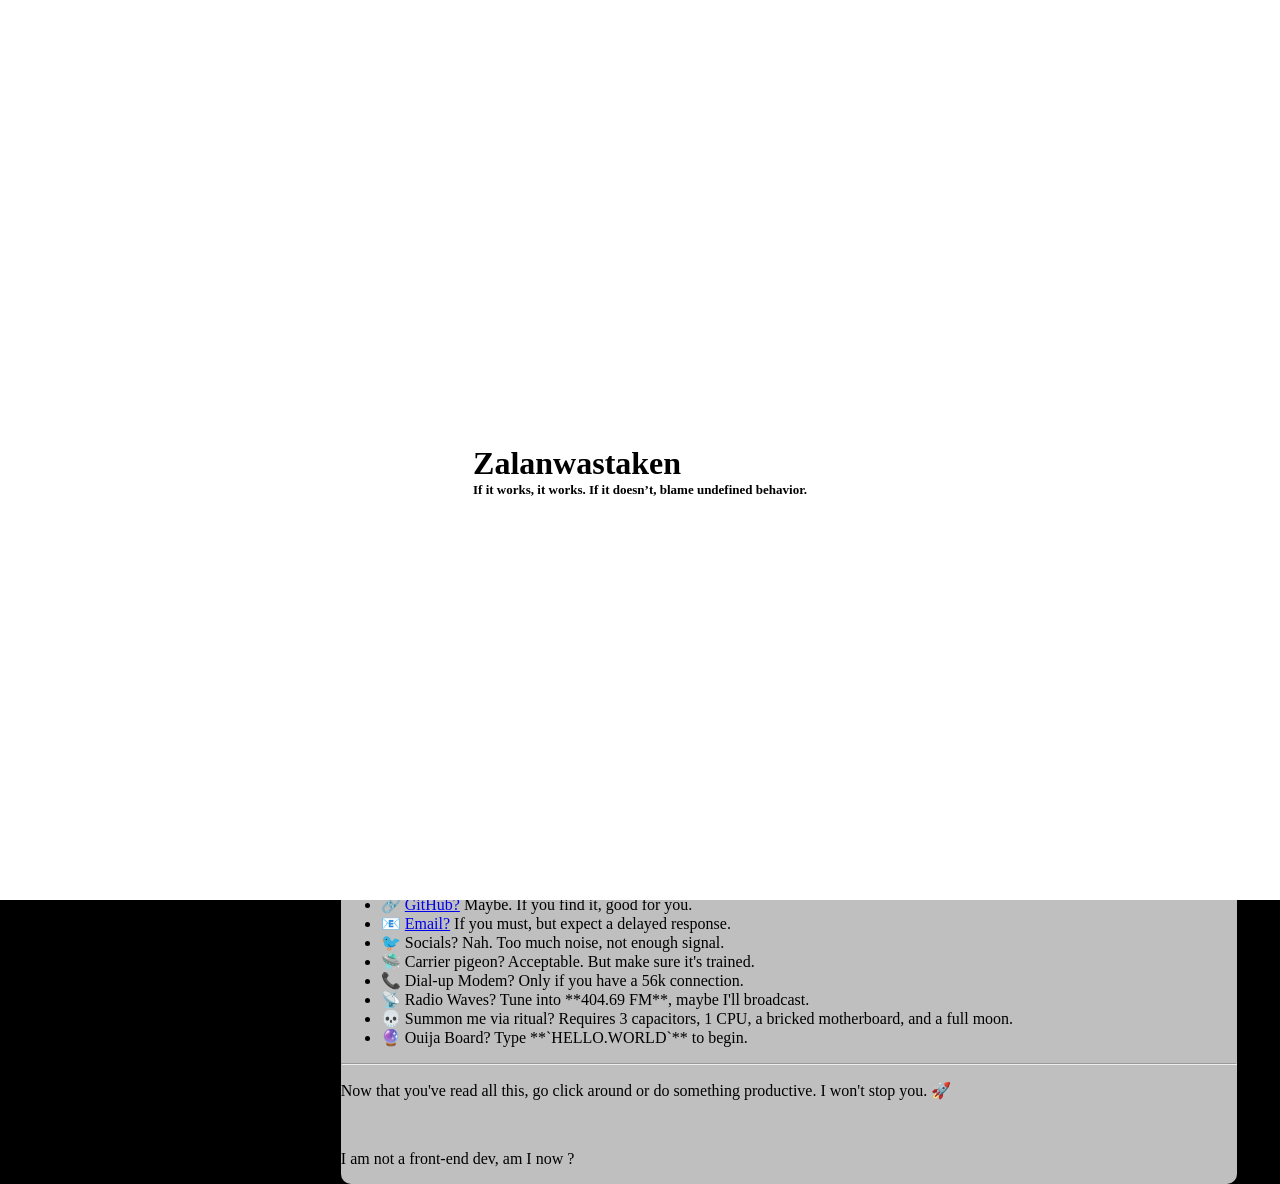
==== src/website/index.html @ 3fd69b6c "updated website" ====
<!DOCTYPE html>
<html>
    <head>
        <title>Dumpster fire</title>
        <meta charset="UTF-8">
        <link rel="stylesheet" href="./css/index.css">
        <link rel="stylesheet" href="./css/leftbar.css">
        <link rel="stylesheet" href="./css/common.css">
        <meta name="viewport" content="width=device-width, initial-scale=1">
    </head>
    <body>
        <div id="anim">
            <h1 class="animcontents" style="top: 50vh; left: 50vw; transform: translate(-50%, -50%);">
                Zalanwastaken<br>
                <div style="font-size: small;" class="quote">ZWT</div>
            </h1>
        </div>
        <div id="leftbar">
            <div id="leftbarcontents">
                <h3 align="center"><a href="./index.html">My Dumpster Fire</a></h3>
                <a href="https://github.com/zalanwastaken">My Github</a>
                <a href="./projects.html">Projects</a>
                <a href="./about.html">About me</a>
            </div>
        </div>
        <div id="main">
            <h1 align="center">TakenWorks: Where Code Runs (Sometimes)</h1>
            <h3>Welcome to my digital mess !</h3>
            <p align="center">
                I build things. Some of them work. Some of them break in spectacular ways. Either way, it’s fun.
                <br>
                This site is a mix of <b>projects, experiments, and thoughts</b>—basically, a place where I throw code at the wall and see what sticks.
            </p>
            <hr>
            <h3>🛠️ What You'll Find Here:</h3>
            <ul>
                <li>Stuff I've Built - Projects that (mostly) work.</li>
                <li>Stuff I've Broken - A hall of fame for my worst coding disasters.</li>
                <li>Random Experiments - Because why not?</li>
                <li>Tech Stack - Arch Linux, Lua, and whatever else seems like a good idea at 2 AM.</li>
                <li>Duct-Tape Fixes - Hacks that shouldn't work, but do.</li>
            </ul>
            <hr>
            <h3>⚠️ Disclaimer:</h3>
            <p>I take no responsibility if you run my code and it:</p>
            <ul>
                <li>☠️ Segfaults (Sometimes intentional, sometimes not... mostly not.)</li>
                <li>💣 Kills your CPU (Or at least makes it scream for mercy.)</li>
                <li>🌀 Opens a portal to another dimension (No warranty if you get stuck.)</li>
                <li>💾 Corrupts your precious data (Consider it a spontaneous backup… to the void.)</li>
                <li>📡 Sends signals to unknown extraterrestrial entities.</li>
                <li>📠 Prints the entire source code on your nearest printer.</li>
            </ul>
            <p>Use at your own risk. No refunds. No tech support. Just vibes.</p>
            <hr>
            <h3>🖥️ My Setup (For Those Who Care)</h3>
            <ul>
                <li>💻 OS: Arch Linux (btw)</li>
                <li>🛠 Main Language: Lua (deal with it)</li>
                <li>🛠 Other Languages: Python, C, C++, JS</li>
                <li>⚡ Favorite Debugging Tool: print()</li>
                <li>🔌 Networking: ARPANET</li>
                <li>🚀 CPU: Runs on pure spite and caffeine</li>
                <li>🛠 Text Editor: $ echo "Nano > Vim > Emacs" > /dev/null</li>
                <li>🖥️ Display: If it turns on, it's good enough</li>
            </ul>
            <hr>
            <h3>📡 Where to Find Me</h3>
            <ul>
                <li>🔗 <a href="https://github.com/zalanwastaken">GitHub?</a> Maybe. If you find it, good for you.</li>
                <li>📧 <a href="mailto:zalandere@gmail.com">Email?</a> If you must, but expect a delayed response.</li>
                <li>🐦 Socials? Nah. Too much noise, not enough signal.</li>
                <li>🛸 Carrier pigeon? Acceptable. But make sure it's trained.</li>
                <li>📞 Dial-up Modem? Only if you have a 56k connection.</li>
                <li>📡 Radio Waves? Tune into **404.69 FM**, maybe I'll broadcast.</li>
                <li>💀 Summon me via ritual? Requires 3 capacitors, 1 CPU, a bricked motherboard, and a full moon.</li>
                <li>🔮 Ouija Board? Type **`HELLO.WORLD`** to begin.</li>
            </ul>
            <hr>
            <p>Now that you've read all this, go click around or do something productive. I won't stop you. 🚀</p>
            <br>
            <p>I am not a front-end dev, am I now ?</p>
        </div>
    </body>
    <script src="./js/index.js"></script>
</html>
---- src/website/css/index.css ----
#anim{
    background-color: white;
    width: 100vw;
    height: 100vh;
    position: absolute;
    left: 0px;
    right: 0px;
    top: 0px;
    opacity: 1;
    z-index: 9999;
}

.animcontents{
    opacity: inherit;
    color: black;
    position: absolute;
}
---- src/website/css/leftbar.css ----
@keyframes glitch {
    0% { transform: translate(0, 0); }
    20% { transform: translate(-1px, 1px); }
    40% { transform: translate(1px, -1px); }
    60% { transform: translate(-1px, -1px); }
    80% { transform: translate(1px, 1px); }
    100% { transform: translate(0, 0); }
}

#leftbar {
    position: fixed;
    height: 97vh; /*others make it look weird*/
    width: 25vw;
    left: 0;
    top: 0;
    background-color: rgb(255, 255, 255, 0.75);
    margin: 10px;
    border-radius: 10px;
    z-index: 5;
}

#leftbarcontents a:hover{
    animation: glitch 0.2s infinite;
    background-color: rgba(255, 0, 0, 0.3);;
    border-radius: 10px;
    width: 50%;
}

#leftbar *{
    color: black;
    position: flex;
}

#leftbarcontents{
    display: flex; 
    width: inherit; 
    height: inherit; 
    flex-direction: column;
    align-items: center;
    text-align: center;
}
#leftbarcontents h3:hover{
    animation: glitch 0.2s infinite;
    background-color: inherit;
}
---- src/website/css/common.css ----
body{
    background-image: url("../assets/background.jpg");
    background-size: cover;
    color: white;
    background-color: black;
    background-attachment: fixed;
}
#main{
    margin: 8px;
    border-radius: 10px;
    position: absolute;
    height: auto;
    width: 70vw;
    left: 26vw;
    top: 0;
    color: black;
    background-color: rgb(255, 255, 255, 0.75);
    z-index: 5;
}

#main h3 {
    text-align: center;
}
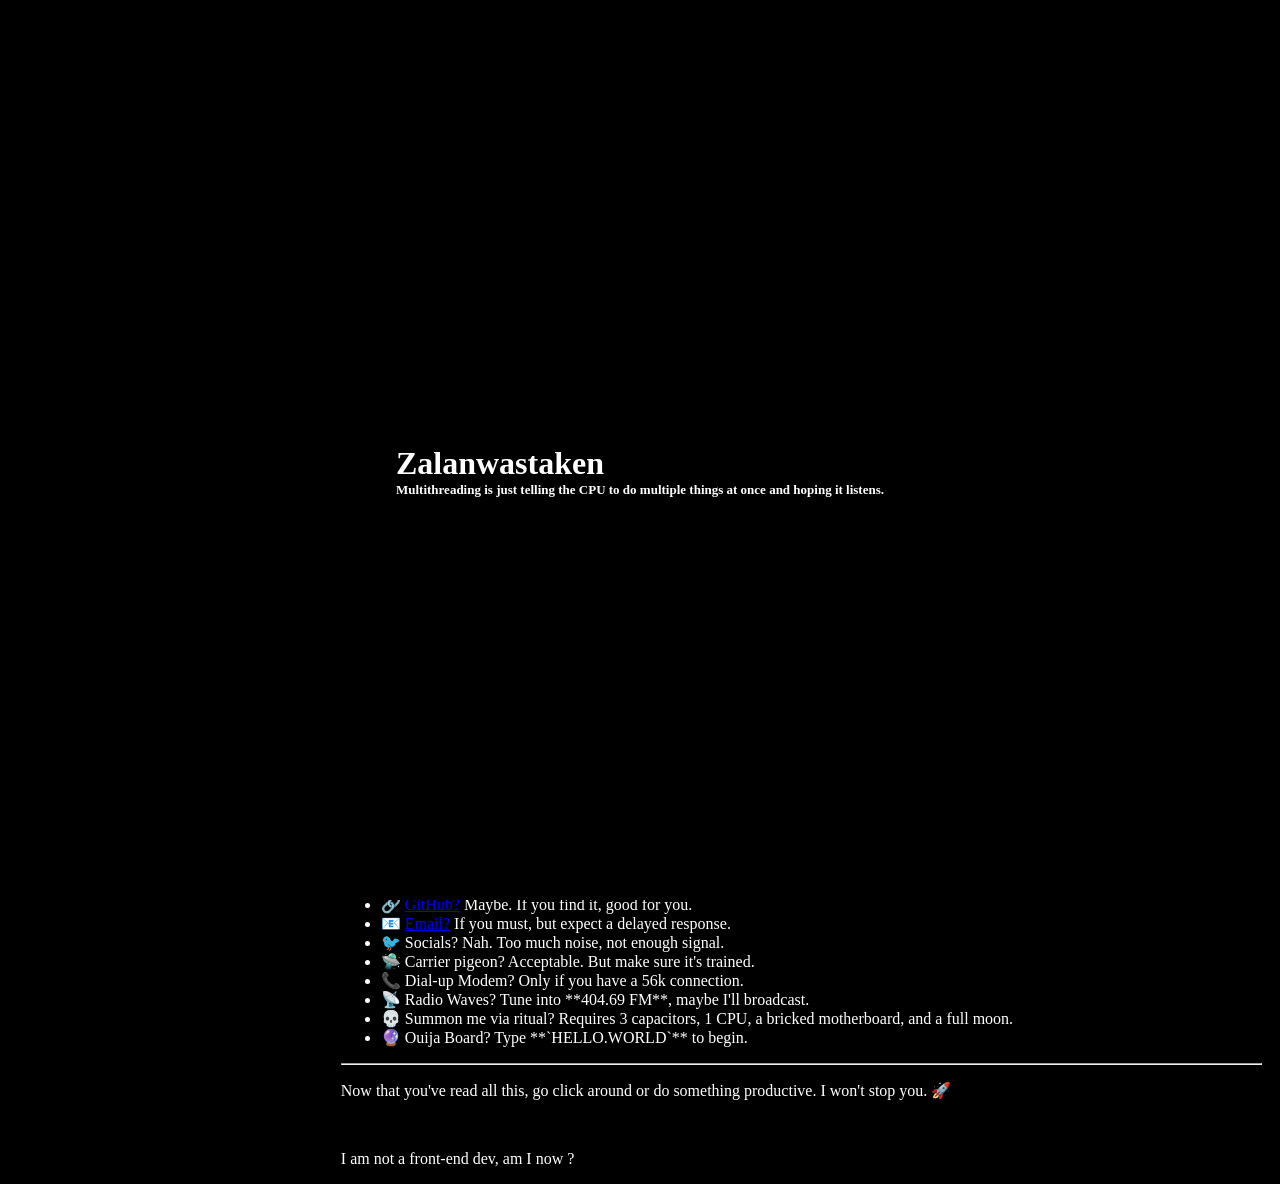
==== commit 551ee246: "changed theme to dark and some other fixes" ====
--- a/src/website/index.html
+++ b/src/website/index.html
@@ -12,7 +12,7 @@
         <div id="anim">
             <h1 class="animcontents" style="top: 50vh; left: 50vw; transform: translate(-50%, -50%);">
                 Zalanwastaken<br>
-                <div style="font-size: small;" class="quote">ZWT</div>
+                <div style="font-size: small;" class="quote">ZWT</div> <!--This is filled by JS-->
             </h1>
         </div>
         <div id="leftbar">
--- a/src/website/css/index.css
+++ b/src/website/css/index.css
@@ -1,5 +1,5 @@
 #anim{
-    background-color: white;
+    background-color: black;
     width: 100vw;
     height: 100vh;
     position: absolute;
@@ -12,6 +12,7 @@
 
 .animcontents{
     opacity: inherit;
-    color: black;
+    color: white;
+    background-color: black;
     position: absolute;
 }
--- a/src/website/css/leftbar.css
+++ b/src/website/css/leftbar.css
@@ -13,7 +13,7 @@
     width: 25vw;
     left: 0;
     top: 0;
-    background-color: rgb(255, 255, 255, 0.75);
+    background-color: rgb(0, 0, 0, 0.75);
     margin: 10px;
     border-radius: 10px;
     z-index: 5;
@@ -27,7 +27,7 @@
 }
 
 #leftbar *{
-    color: black;
+    color: white;
     position: flex;
 }
 
--- a/src/website/css/common.css
+++ b/src/website/css/common.css
@@ -1,7 +1,7 @@
 body{
     background-image: url("../assets/background.jpg");
     background-size: cover;
-    color: white;
+    color: black;
     background-color: black;
     background-attachment: fixed;
 }
@@ -10,11 +10,11 @@
     border-radius: 10px;
     position: absolute;
     height: auto;
-    width: 70vw;
+    width: 72vw;
     left: 26vw;
     top: 0;
-    color: black;
-    background-color: rgb(255, 255, 255, 0.75);
+    color: white;
+    background-color: rgba(0, 0, 0, 0.75);
     z-index: 5;
 }
 
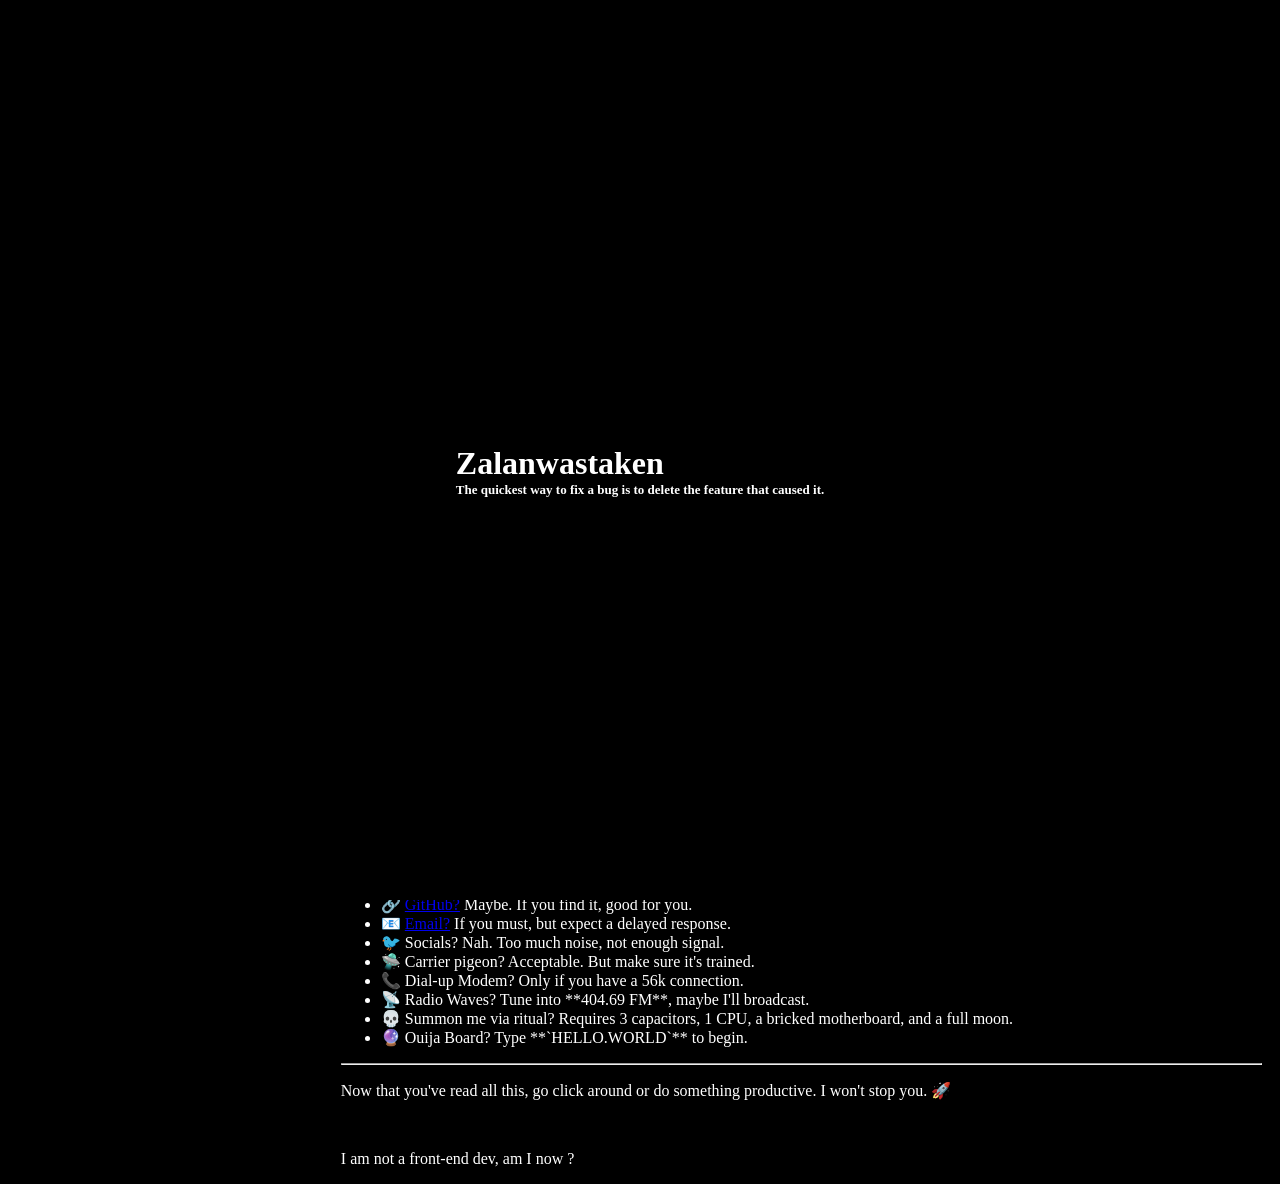
==== commit 3b08660e: "small changes" ====
--- a/src/website/index.html
+++ b/src/website/index.html
@@ -27,7 +27,7 @@
             <h1 align="center">TakenWorks: Where Code Runs (Sometimes)</h1>
             <h3>Welcome to my digital mess !</h3>
             <p align="center">
-                I build things. Some of them work. Some of them break in spectacular ways. Either way, it’s fun.
+                I build things. Some of them work. Some of them break in spectacular ways. Either way, it's fun.
                 <br>
                 This site is a mix of <b>projects, experiments, and thoughts</b>—basically, a place where I throw code at the wall and see what sticks.
             </p>
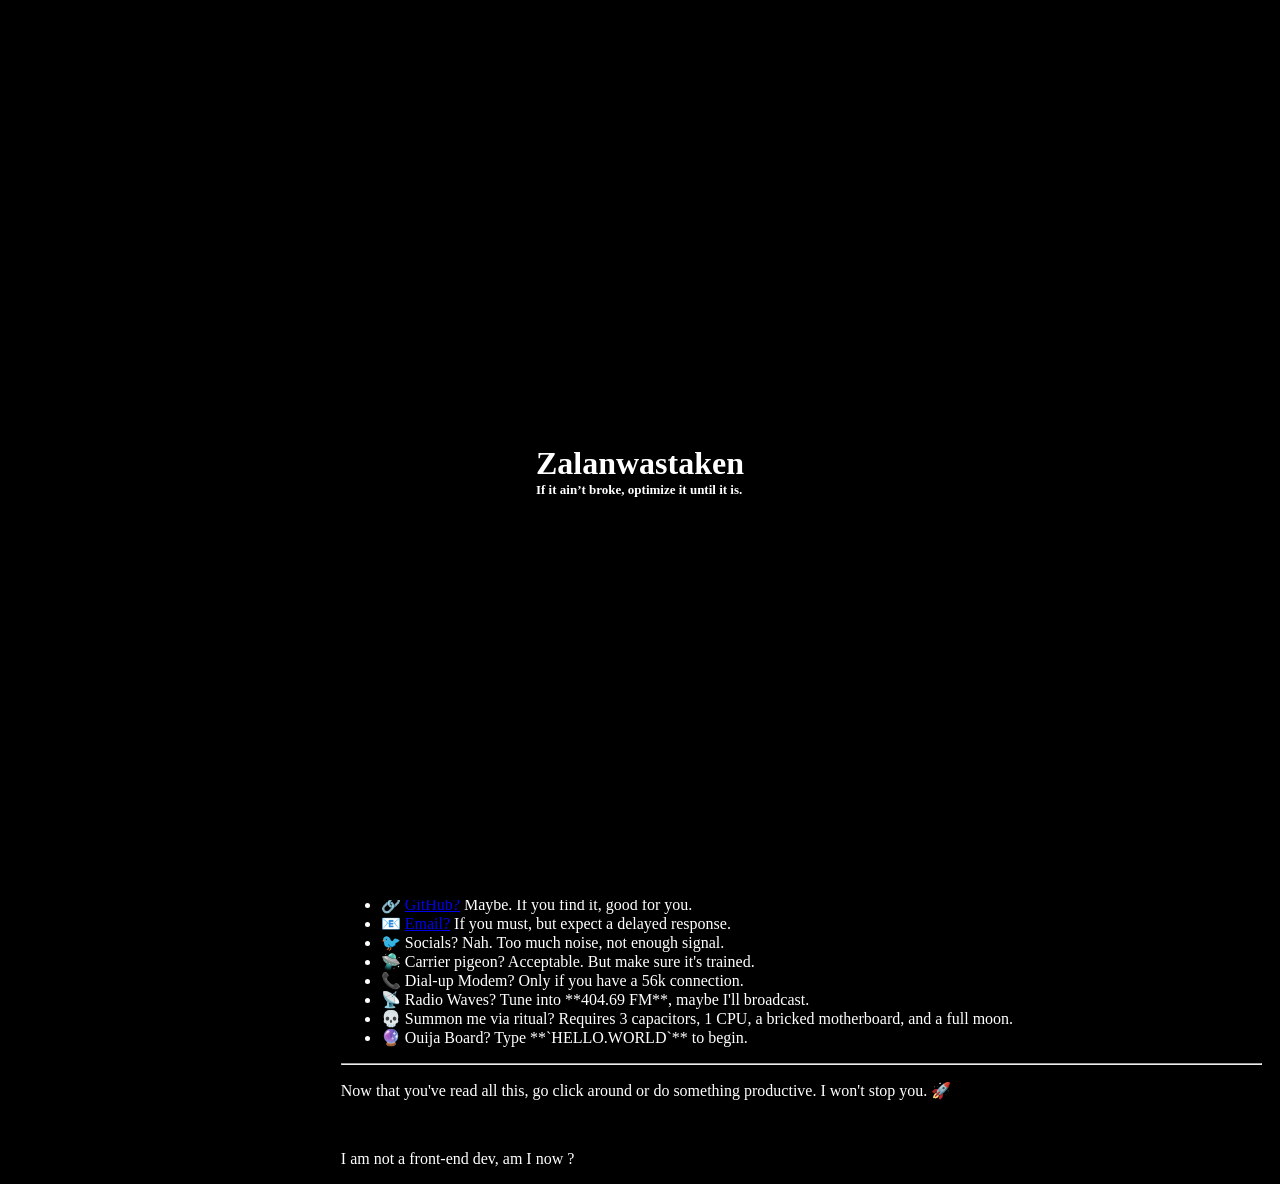
==== commit 003618a7: "sanity check" ====
--- a/src/website/index.html
+++ b/src/website/index.html
@@ -24,7 +24,7 @@
             </div>
         </div>
         <div id="main">
-            <h1 align="center">TakenWorks: Where Code Runs (Sometimes)</h1>
+            <h1 align="center">TakenWorks: Where Code Runs (Sometimes) TESTTT</h1>
             <h3>Welcome to my digital mess !</h3>
             <p align="center">
                 I build things. Some of them work. Some of them break in spectacular ways. Either way, it's fun.
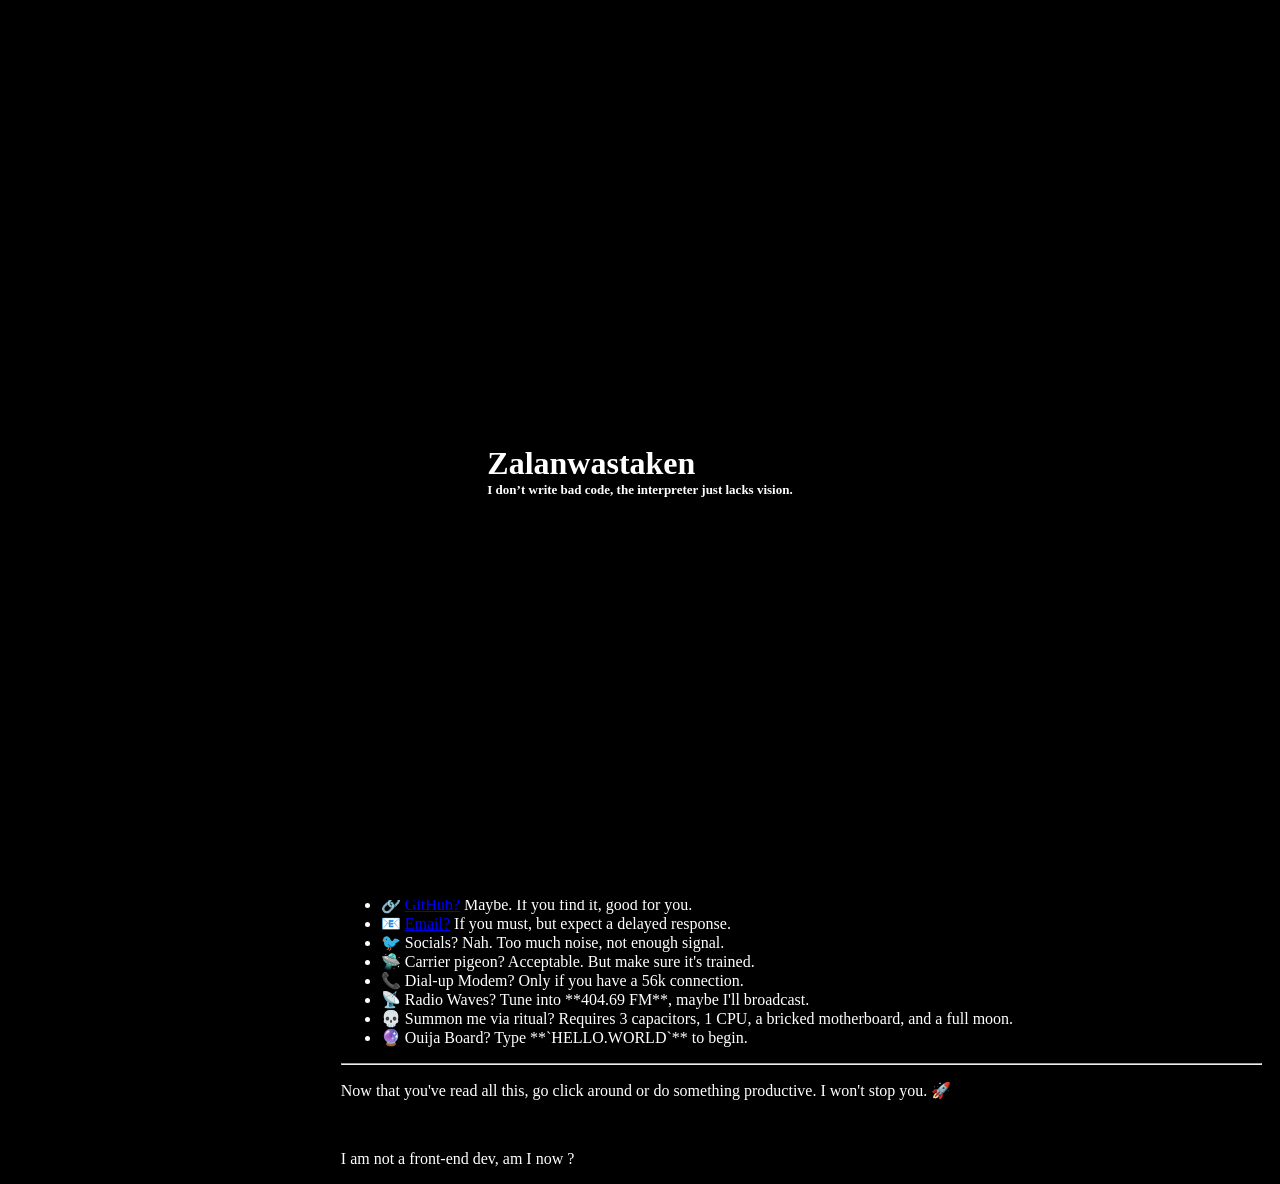
==== commit 18f1f530: "cleanup" ====
--- a/src/website/index.html
+++ b/src/website/index.html
@@ -24,7 +24,7 @@
             </div>
         </div>
         <div id="main">
-            <h1 align="center">TakenWorks: Where Code Runs (Sometimes) TESTTT</h1>
+            <h1 align="center">TakenWorks: Where Code Runs (Sometimes)</h1>
             <h3>Welcome to my digital mess !</h3>
             <p align="center">
                 I build things. Some of them work. Some of them break in spectacular ways. Either way, it's fun.
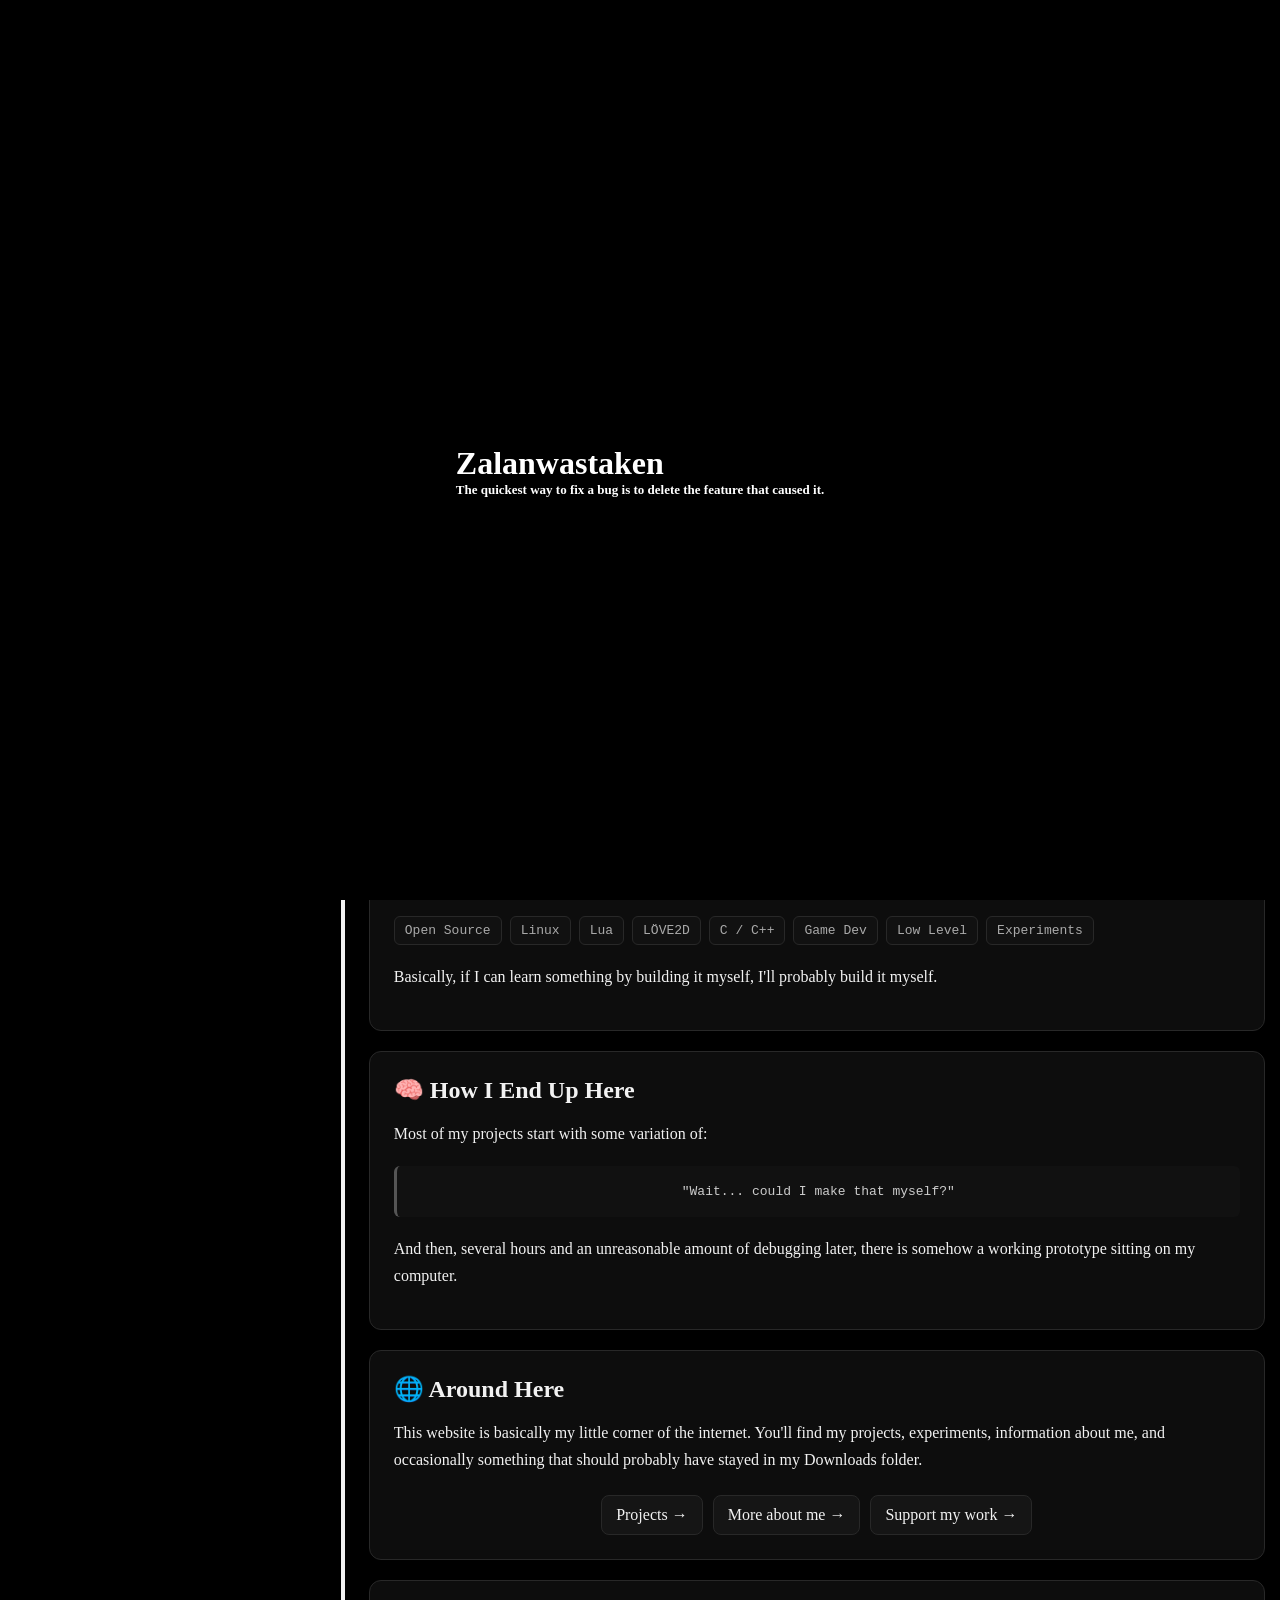
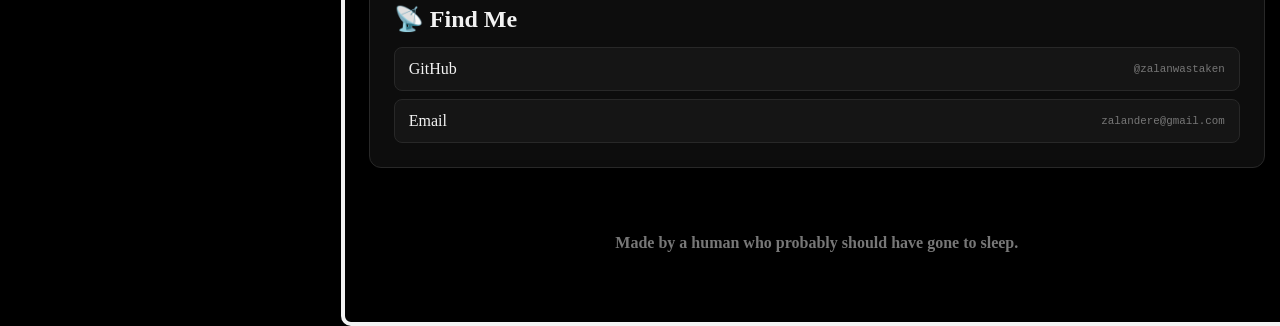
==== commit 1dd890b1: "new theme" ====
--- a/src/website/index.html
+++ b/src/website/index.html
@@ -17,70 +17,145 @@
         </div>
         <div id="leftbar">
             <div id="leftbarcontents">
-                <h3 align="center"><a href="./index.html">My Dumpster Fire</a></h3>
+                <h3 align="center"><a href="./index.html?intro=no">My Dumpster Fire</a></h3>
                 <a href="https://github.com/zalanwastaken">My Github</a>
                 <a href="./projects.html">Projects</a>
-                <a href="./about.html">About me</a>
+                <a href="./funding.html">Fund me !</a>
             </div>
         </div>
         <div id="main">
-            <h1 align="center">TakenWorks: Where Code Runs (Sometimes)</h1>
-            <h3>Welcome to my digital mess !</h3>
-            <p align="center">
-                I build things. Some of them work. Some of them break in spectacular ways. Either way, it's fun.
-                <br>
-                This site is a mix of <b>projects, experiments, and thoughts</b>—basically, a place where I throw code at the wall and see what sticks.
-            </p>
+            <div class="hero">
+                <div class="hero-tag">~/takenworks</div>
+
+                <h1>Hey, I'm Zalanwastaken! :3</h1>
+
+                <p>
+                    Student. Programmer. Computer nerd.
+                    Professional enjoyer of making things unnecessarily complicated.
+                </p>
+            </div>
+
             <hr>
-            <h3>🛠️ What You'll Find Here:</h3>
-            <ul>
-                <li>Stuff I've Built - Projects that (mostly) work.</li>
-                <li>Stuff I've Broken - A hall of fame for my worst coding disasters.</li>
-                <li>Random Experiments - Because why not?</li>
-                <li>Tech Stack - Arch Linux, Lua, and whatever else seems like a good idea at 2 AM.</li>
-                <li>Duct-Tape Fixes - Hacks that shouldn't work, but do.</li>
-            </ul>
-            <hr>
-            <h3>⚠️ Disclaimer:</h3>
-            <p>I take no responsibility if you run my code and it:</p>
-            <ul>
-                <li>☠️ Segfaults (Sometimes intentional, sometimes not... mostly not.)</li>
-                <li>💣 Kills your CPU (Or at least makes it scream for mercy.)</li>
-                <li>🌀 Opens a portal to another dimension (No warranty if you get stuck.)</li>
-                <li>💾 Corrupts your precious data (Consider it a spontaneous backup… to the void.)</li>
-                <li>📡 Sends signals to unknown extraterrestrial entities.</li>
-                <li>📠 Prints the entire source code on your nearest printer.</li>
-            </ul>
-            <p>Use at your own risk. No refunds. No tech support. Just vibes.</p>
-            <hr>
-            <h3>🖥️ My Setup (For Those Who Care)</h3>
-            <ul>
-                <li>💻 OS: Arch Linux (btw)</li>
-                <li>🛠 Main Language: Lua (deal with it)</li>
-                <li>🛠 Other Languages: Python, C, C++, JS</li>
-                <li>⚡ Favorite Debugging Tool: print()</li>
-                <li>🔌 Networking: ARPANET</li>
-                <li>🚀 CPU: Runs on pure spite and caffeine</li>
-                <li>🛠 Text Editor: $ echo "Nano > Vim > Emacs" > /dev/null</li>
-                <li>🖥️ Display: If it turns on, it's good enough</li>
-            </ul>
-            <hr>
-            <h3>📡 Where to Find Me</h3>
-            <ul>
-                <li>🔗 <a href="https://github.com/zalanwastaken">GitHub?</a> Maybe. If you find it, good for you.</li>
-                <li>📧 <a href="mailto:zalandere@gmail.com">Email?</a> If you must, but expect a delayed response.</li>
-                <li>🐦 Socials? Nah. Too much noise, not enough signal.</li>
-                <li>🛸 Carrier pigeon? Acceptable. But make sure it's trained.</li>
-                <li>📞 Dial-up Modem? Only if you have a 56k connection.</li>
-                <li>📡 Radio Waves? Tune into **404.69 FM**, maybe I'll broadcast.</li>
-                <li>💀 Summon me via ritual? Requires 3 capacitors, 1 CPU, a bricked motherboard, and a full moon.</li>
-                <li>🔮 Ouija Board? Type **`HELLO.WORLD`** to begin.</li>
-            </ul>
-            <hr>
-            <p>Now that you've read all this, go click around or do something productive. I won't stop you. 🚀</p>
-            <br>
-            <p>I am not a front-end dev, am I now ?</p>
+
+            <section class="card">
+                <h2>👋 About Me</h2>
+
+                <p>
+                    I'm a student and programmer who spends far too much time
+                    making things that probably could have been solved with an
+                    existing program.
+                </p>
+
+                <p>
+                    I've been messing around with computers and programming for
+                    years, and these days most of my free time ends up somewhere
+                    between writing code, breaking code, fixing code, and wondering
+                    why the code worked in the first place.
+                </p>
+
+                <p>
+                    I especially enjoy low-level programming, Linux, game
+                    development, and building things from scratch just to see
+                    whether I can.
+                </p>
+            </section>
+
+            <section class="card">
+                <h2>💻 Computers Are Kinda My Thing</h2>
+
+                <p>
+                    My main playground is Linux, especially Arch Linux.
+                    I like understanding how things actually work rather than
+                    just clicking a button and hoping for the best.
+                </p>
+
+                <p>
+                    My favorite language is <b>Lua</b>, and I spend a lot of time
+                    with <b>LÖVE2D</b>. I also work with C, C++, Python, and
+                    JavaScript depending on what kind of questionable idea has
+                    entered my brain that day.
+                </p>
+            </section>
+
+            <section class="card">
+                <h2>🧪 Things I Like Making</h2>
+
+                <div class="tag-container">
+                    <span class="tag">Open Source</span>
+                    <span class="tag">Linux</span>
+                    <span class="tag">Lua</span>
+                    <span class="tag">LÖVE2D</span>
+                    <span class="tag">C / C++</span>
+                    <span class="tag">Game Dev</span>
+                    <span class="tag">Low Level</span>
+                    <span class="tag">Experiments</span>
+                </div>
+
+                <p>
+                    Basically, if I can learn something by building it myself,
+                    I'll probably build it myself.
+                </p>
+            </section>
+
+            <section class="card">
+                <h2>🧠 How I End Up Here</h2>
+
+                <p>
+                    Most of my projects start with some variation of:
+                </p>
+
+                <div class="quote-box">
+                    <span>"Wait... could I make that myself?"</span>
+                </div>
+
+                <p>
+                    And then, several hours and an unreasonable amount of
+                    debugging later, there is somehow a working prototype
+                    sitting on my computer.
+                </p>
+            </section>
+
+            <section class="card">
+                <h2>🌐 Around Here</h2>
+
+                <p>
+                    This website is basically my little corner of the internet.
+                    You'll find my projects, experiments, information about me,
+                    and occasionally something that should probably have stayed
+                    in my Downloads folder.
+                </p>
+
+                <div class="button-row">
+                    <a href="./projects.html">Projects →</a>
+                    <a href="./about.html">More about me →</a>
+                    <a href="./funding/">Support my work →</a>
+                </div>
+            </section>
+
+            <section class="card">
+                <h2>📡 Find Me</h2>
+
+                <div class="links">
+                    <a href="https://github.com/zalanwastaken">
+                        <span>GitHub</span>
+                        <small>@zalanwastaken</small>
+                    </a>
+
+                    <a href="mailto:zalandere@gmail.com">
+                        <span>Email</span>
+                        <small>zalandere@gmail.com</small>
+                    </a>
+                </div>
+            </section>
+
+            <div class="footer">
+                <p>
+                    <b>Made by a human who probably should have gone to sleep.</b>
+                </p>
+            </div>
+
         </div>
-    </body>
+
+        </body>
     <script src="./js/index.js"></script>
 </html>
--- a/src/website/css/leftbar.css
+++ b/src/website/css/leftbar.css
@@ -1,45 +1,60 @@
-@keyframes glitch {
-    0% { transform: translate(0, 0); }
-    20% { transform: translate(-1px, 1px); }
-    40% { transform: translate(1px, -1px); }
-    60% { transform: translate(-1px, -1px); }
-    80% { transform: translate(1px, 1px); }
-    100% { transform: translate(0, 0); }
-}
-
 #leftbar {
     position: fixed;
     height: 97vh; /*others make it look weird*/
     width: 25vw;
     left: 0;
     top: 0;
-    background-color: rgb(0, 0, 0, 0.75);
+    background-color: black;
     margin: 10px;
-    border-radius: 10px;
+    border-radius: 8px;
     z-index: 5;
-}
 
-#leftbarcontents a:hover{
-    animation: glitch 0.2s infinite;
-    background-color: rgba(255, 0, 0, 0.3);;
-    border-radius: 10px;
-    width: 50%;
+    border: 4px solid #f2f2f2;
 }
 
 #leftbar *{
-    color: white;
+    color: black;
     position: flex;
 }
 
 #leftbarcontents{
-    display: flex; 
-    width: inherit; 
-    height: inherit; 
+    display: flex;  
     flex-direction: column;
     align-items: center;
     text-align: center;
 }
-#leftbarcontents h3:hover{
-    animation: glitch 0.2s infinite;
-    background-color: inherit;
+
+#leftbarcontents h3 {
+    width: 70%;
+    max-width: 60vw;
+    /*background: #f2f2f2;*/
 }
+
+#leftbarcontents a {
+    display: block;
+
+    padding: 10px 12px;
+    margin: 6px 0;
+
+    border: 1px solid #282828;
+    border-radius: 8px;
+
+    background: #f2f2f2;
+
+    color: inherit;
+    text-decoration: none;
+
+    width: 50%;
+    max-width: 40vw;
+
+    transition: background 0.15s ease,
+                border-color 0.15s ease,
+                transform 0.15s ease;
+}
+
+#leftbarcontents a:hover {
+    transform: translateX(3px);
+
+    opacity: 0.9;
+    border-radius: 8px;
+}
--- a/src/website/css/common.css
+++ b/src/website/css/common.css
@@ -1,5 +1,5 @@
 body{
-    background-image: url("../assets/background.jpg");
+    /*background-image: url("../assets/background.jpg");*/
     background-size: cover;
     color: black;
     background-color: black;
@@ -7,17 +7,239 @@
 }
 #main{
     margin: 8px;
+    padding: 24px;
     border-radius: 10px;
     position: absolute;
     height: auto;
-    width: 72vw;
+    max-width: 70vw;
+    width: 100vw;
     left: 26vw;
     top: 0;
-    color: white;
+    color: #f2f2f2;
     background-color: rgba(0, 0, 0, 0.75);
     z-index: 5;
+    border: 4px solid #f2f2f2;
 }
 
 #main h3 {
     text-align: center;
 }
+
+
+.hero {
+    padding: 30px;
+    margin-bottom: 25px;
+
+    border: 1px solid #282828;
+    border-radius: 12px;
+
+    background: rgba(21, 21, 21, 0.75);
+
+    text-align: center;
+}
+
+.hero-tag {
+    display: inline-block;
+
+    margin-bottom: 12px;
+    padding: 5px 10px;
+
+    border: 1px solid #282828;
+    border-radius: 6px;
+
+    background: #101010;
+
+    color: #888;
+
+    font-family: monospace;
+    font-size: 13px;
+}
+
+.hero h1 {
+    margin-bottom: 10px;
+}
+
+.hero p {
+    color: #aaa;
+}
+
+
+.card {
+    padding: 24px;
+    margin: 20px 0;
+
+    border: 1px solid #282828;
+    border-radius: 12px;
+
+    background: rgba(21, 21, 21, 0.65);
+
+    transition:
+        border-color 0.2s ease,
+        transform 0.2s ease;
+}
+
+.card:hover {
+    border-color: #444;
+    transform: translateY(-2px);
+}
+
+.card h2 {
+    margin-top: 0;
+    margin-bottom: 14px;
+}
+
+.card p {
+    line-height: 1.7;
+}
+
+
+/* Tags */
+
+.tag-container {
+    display: flex;
+    flex-wrap: wrap;
+
+    gap: 8px;
+
+    margin: 18px 0;
+}
+
+.tag {
+    padding: 6px 10px;
+
+    border: 1px solid #282828;
+    border-radius: 6px;
+
+    background: #111;
+
+    color: #aaa;
+
+    font-family: monospace;
+    font-size: 13px;
+
+    transition:
+        background 0.15s ease,
+        border-color 0.15s ease;
+}
+
+.tag:hover {
+    background: #1c1c1c;
+    border-color: #555;
+}
+
+
+/* Quote */
+
+.quote-box {
+    margin: 18px 0;
+    padding: 18px;
+
+    border-left: 3px solid #555;
+    border-radius: 6px;
+
+    background: #111;
+
+    color: #ccc;
+
+    font-family: monospace;
+    text-align: center;
+}
+
+
+/* Buttons */
+
+.button-row {
+    display: flex;
+    flex-wrap: wrap;
+
+    justify-content: center;
+
+    gap: 10px;
+
+    margin-top: 22px;
+}
+
+.button-row a {
+    padding: 10px 14px;
+
+    border: 1px solid #282828;
+    border-radius: 8px;
+
+    background: #151515;
+
+    color: #f2f2f2;
+
+    text-decoration: none;
+
+    transition:
+        background 0.15s ease,
+        border-color 0.15s ease,
+        transform 0.15s ease;
+}
+
+.button-row a:hover {
+    background: #1c1c1c;
+    border-color: #555;
+
+    transform: translateY(-2px);
+}
+
+
+/* Social/contact links */
+
+.links {
+    display: flex;
+    flex-direction: column;
+
+    gap: 8px;
+}
+
+.links a {
+    display: flex;
+
+    justify-content: space-between;
+    align-items: center;
+
+    padding: 12px 14px;
+
+    border: 1px solid #282828;
+    border-radius: 8px;
+
+    background: #151515;
+
+    color: #f2f2f2;
+
+    text-decoration: none;
+
+    transition:
+        background 0.15s ease,
+        border-color 0.15s ease,
+        transform 0.15s ease;
+}
+
+.links a:hover {
+    background: #1c1c1c;
+    border-color: #555;
+
+    transform: translateX(3px);
+}
+
+.links small {
+    color: #777;
+    font-family: monospace;
+}
+
+
+/* Footer */
+
+.footer {
+    padding: 30px 10px;
+
+    color: #777;
+
+    text-align: center;
+}
+
+.footer small {
+    color: #555;
+}
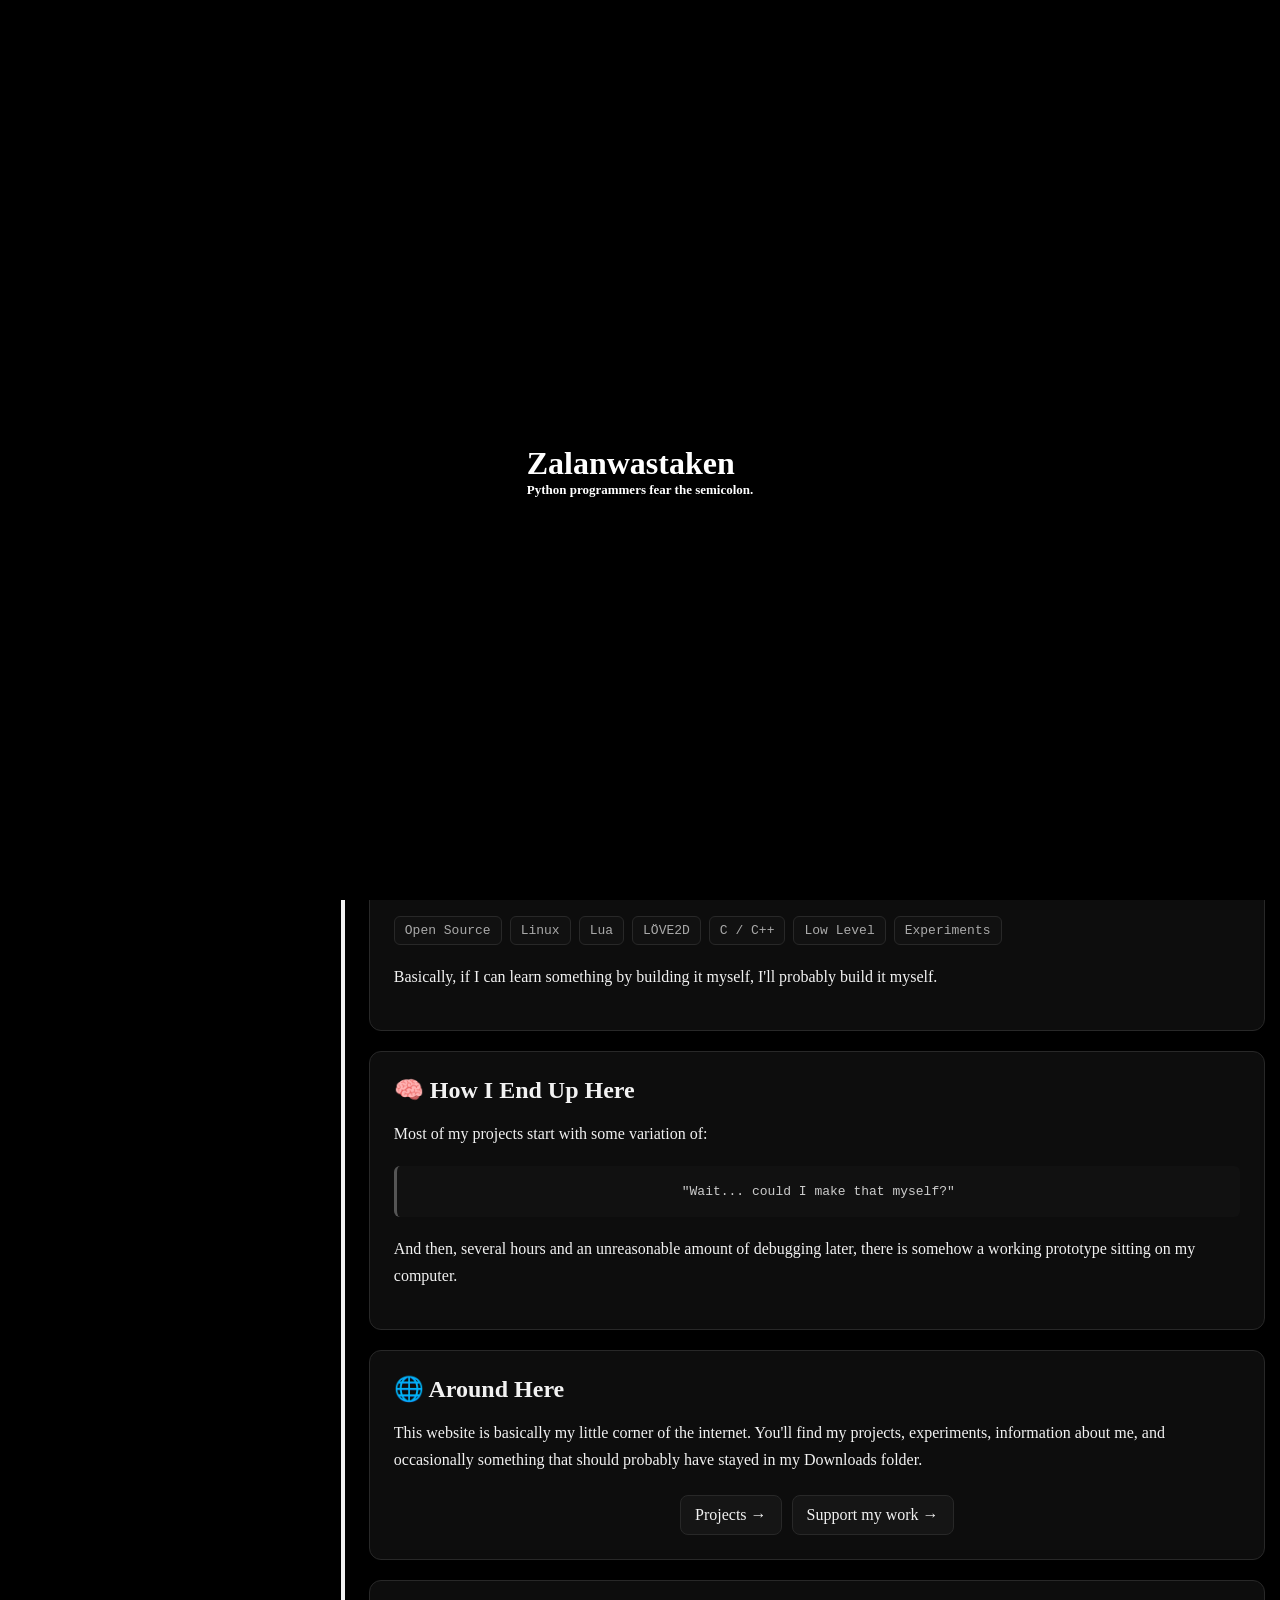
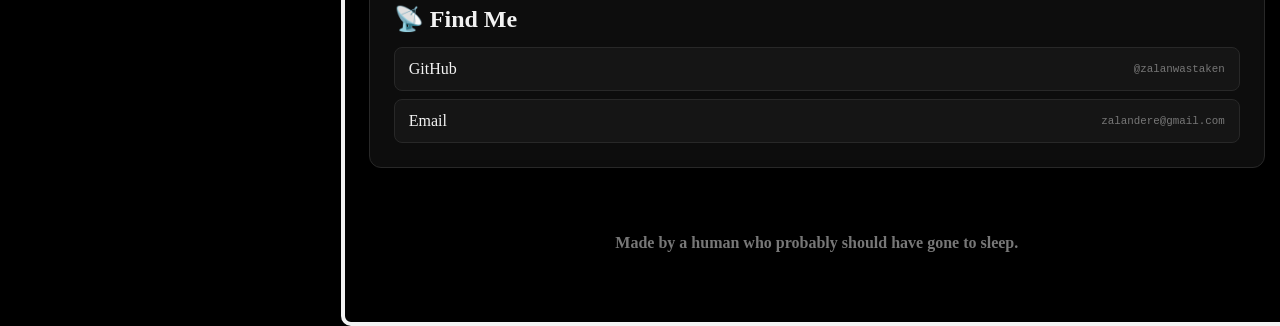
==== commit 8501c159: "updates projects and small fix in index" ====
--- a/src/website/index.html
+++ b/src/website/index.html
@@ -86,7 +86,6 @@
                     <span class="tag">Lua</span>
                     <span class="tag">LÖVE2D</span>
                     <span class="tag">C / C++</span>
-                    <span class="tag">Game Dev</span>
                     <span class="tag">Low Level</span>
                     <span class="tag">Experiments</span>
                 </div>
@@ -127,8 +126,7 @@
 
                 <div class="button-row">
                     <a href="./projects.html">Projects →</a>
-                    <a href="./about.html">More about me →</a>
-                    <a href="./funding/">Support my work →</a>
+                    <a href="./funding.html">Support my work →</a>
                 </div>
             </section>
 
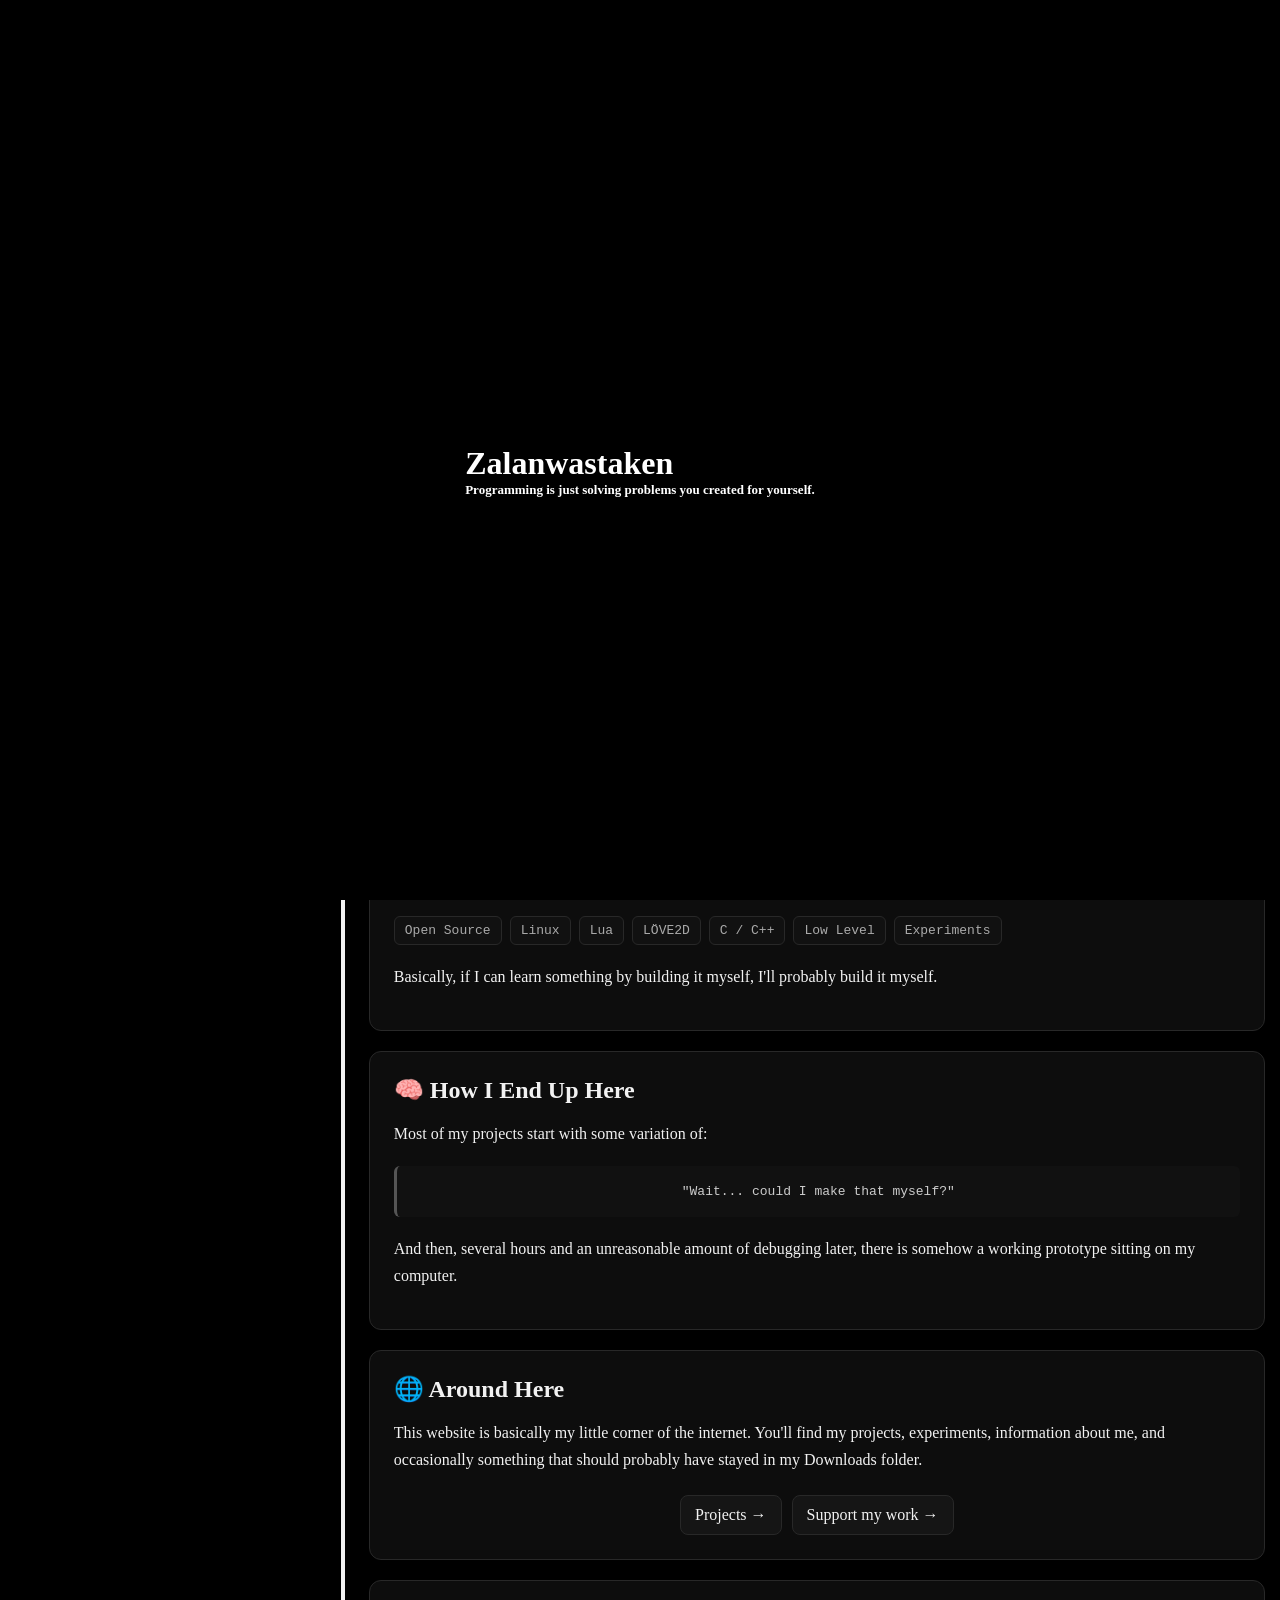
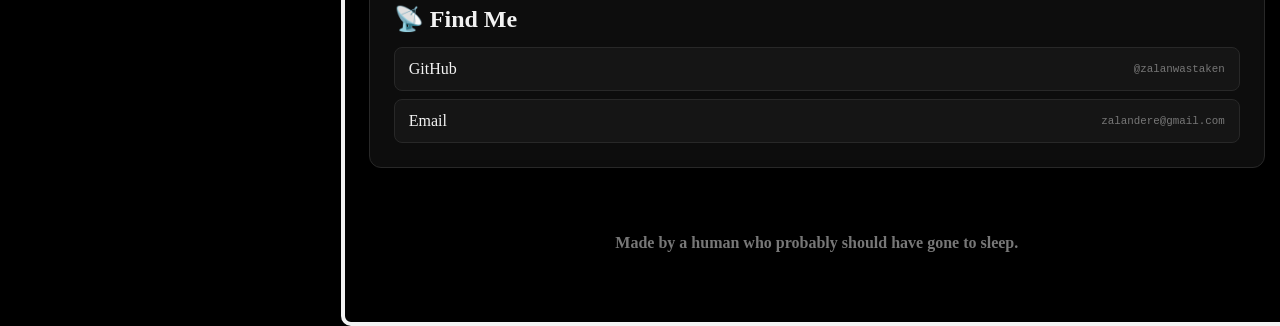
==== commit f25f1f2a: "color and chromium fix" ====
--- a/src/website/index.html
+++ b/src/website/index.html
@@ -17,7 +17,7 @@
         </div>
         <div id="leftbar">
             <div id="leftbarcontents">
-                <h3 align="center"><a href="./index.html?intro=no">My Dumpster Fire</a></h3>
+                <a href="./index.html?intro=no" style="font-size: x-large; margin: 30px;">My Dumpster Fire</a>
                 <a href="https://github.com/zalanwastaken">My Github</a>
                 <a href="./projects.html">Projects</a>
                 <a href="./funding.html">Fund me !</a>
--- a/src/website/css/leftbar.css
+++ b/src/website/css/leftbar.css
@@ -39,9 +39,9 @@
     border: 1px solid #282828;
     border-radius: 8px;
 
-    background: #f2f2f2;
+    background: #151515;
 
-    color: inherit;
+    color: white;
     text-decoration: none;
 
     width: 50%;
